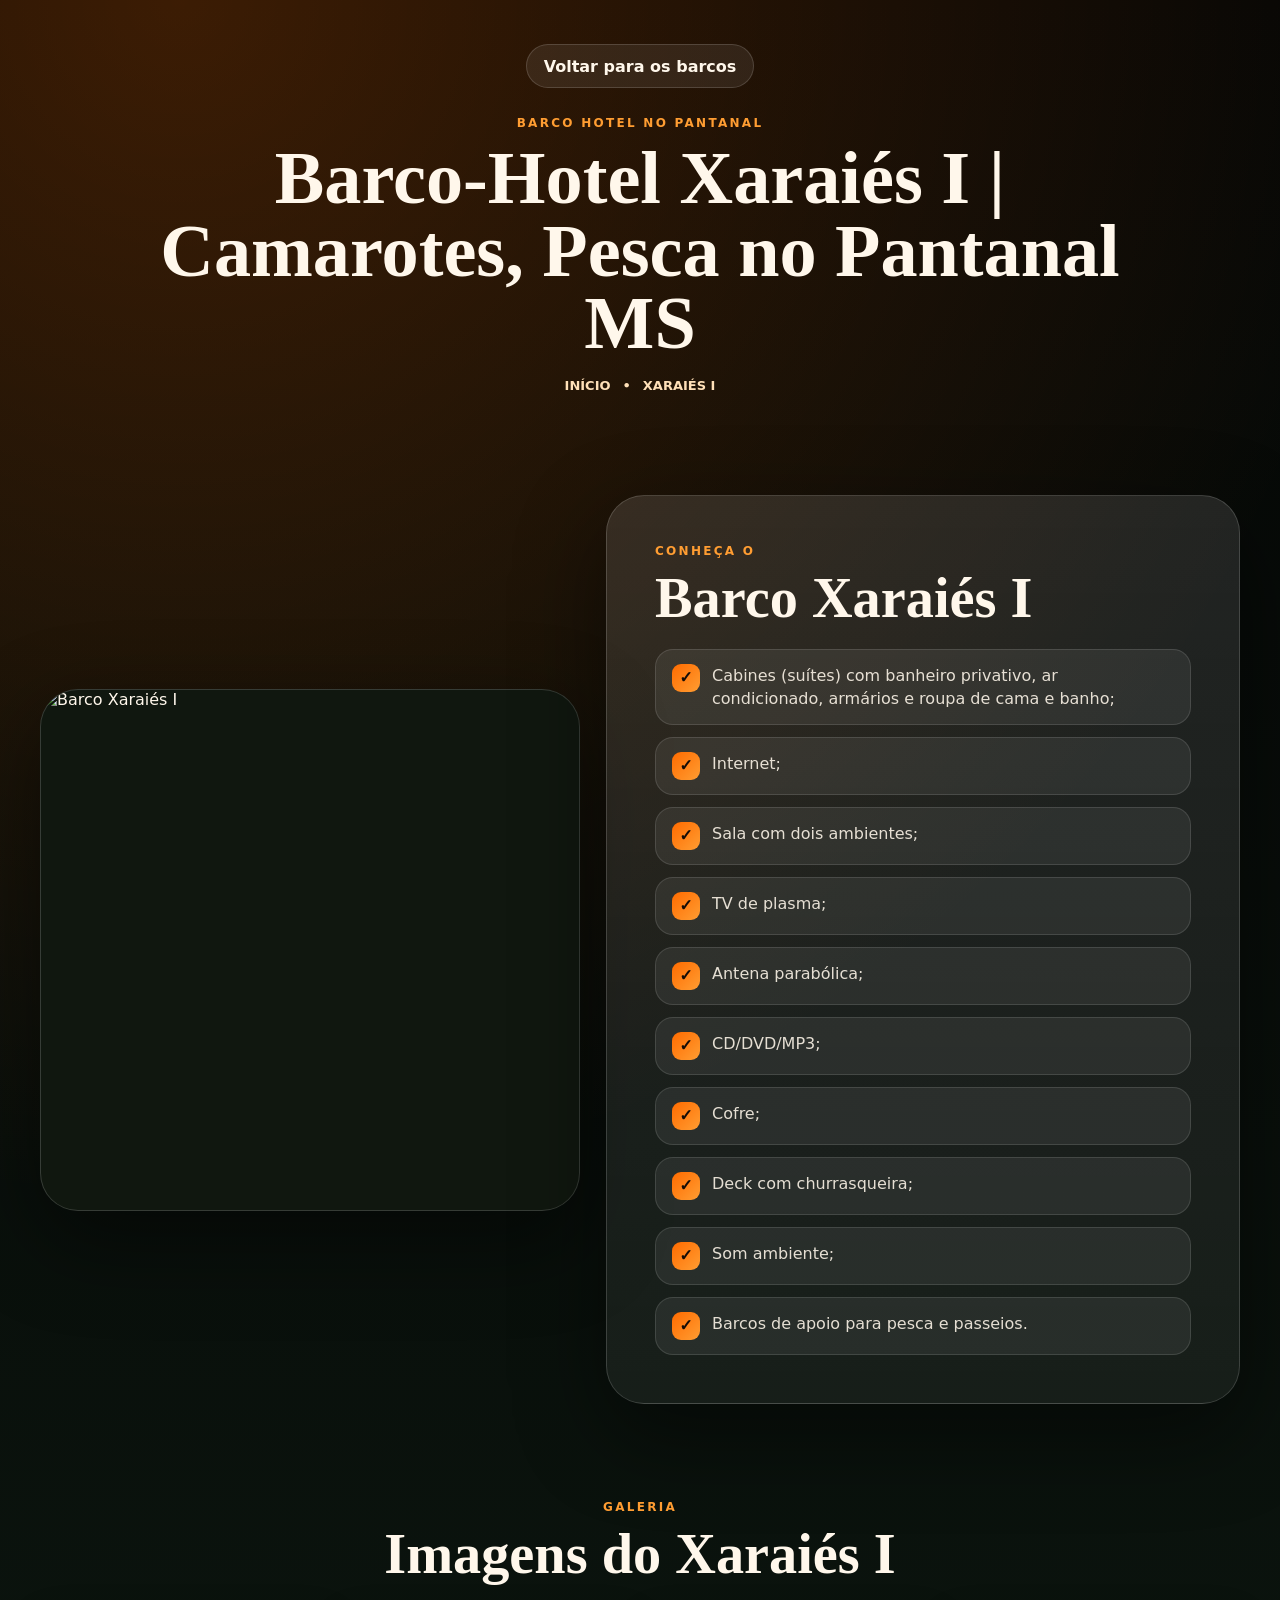
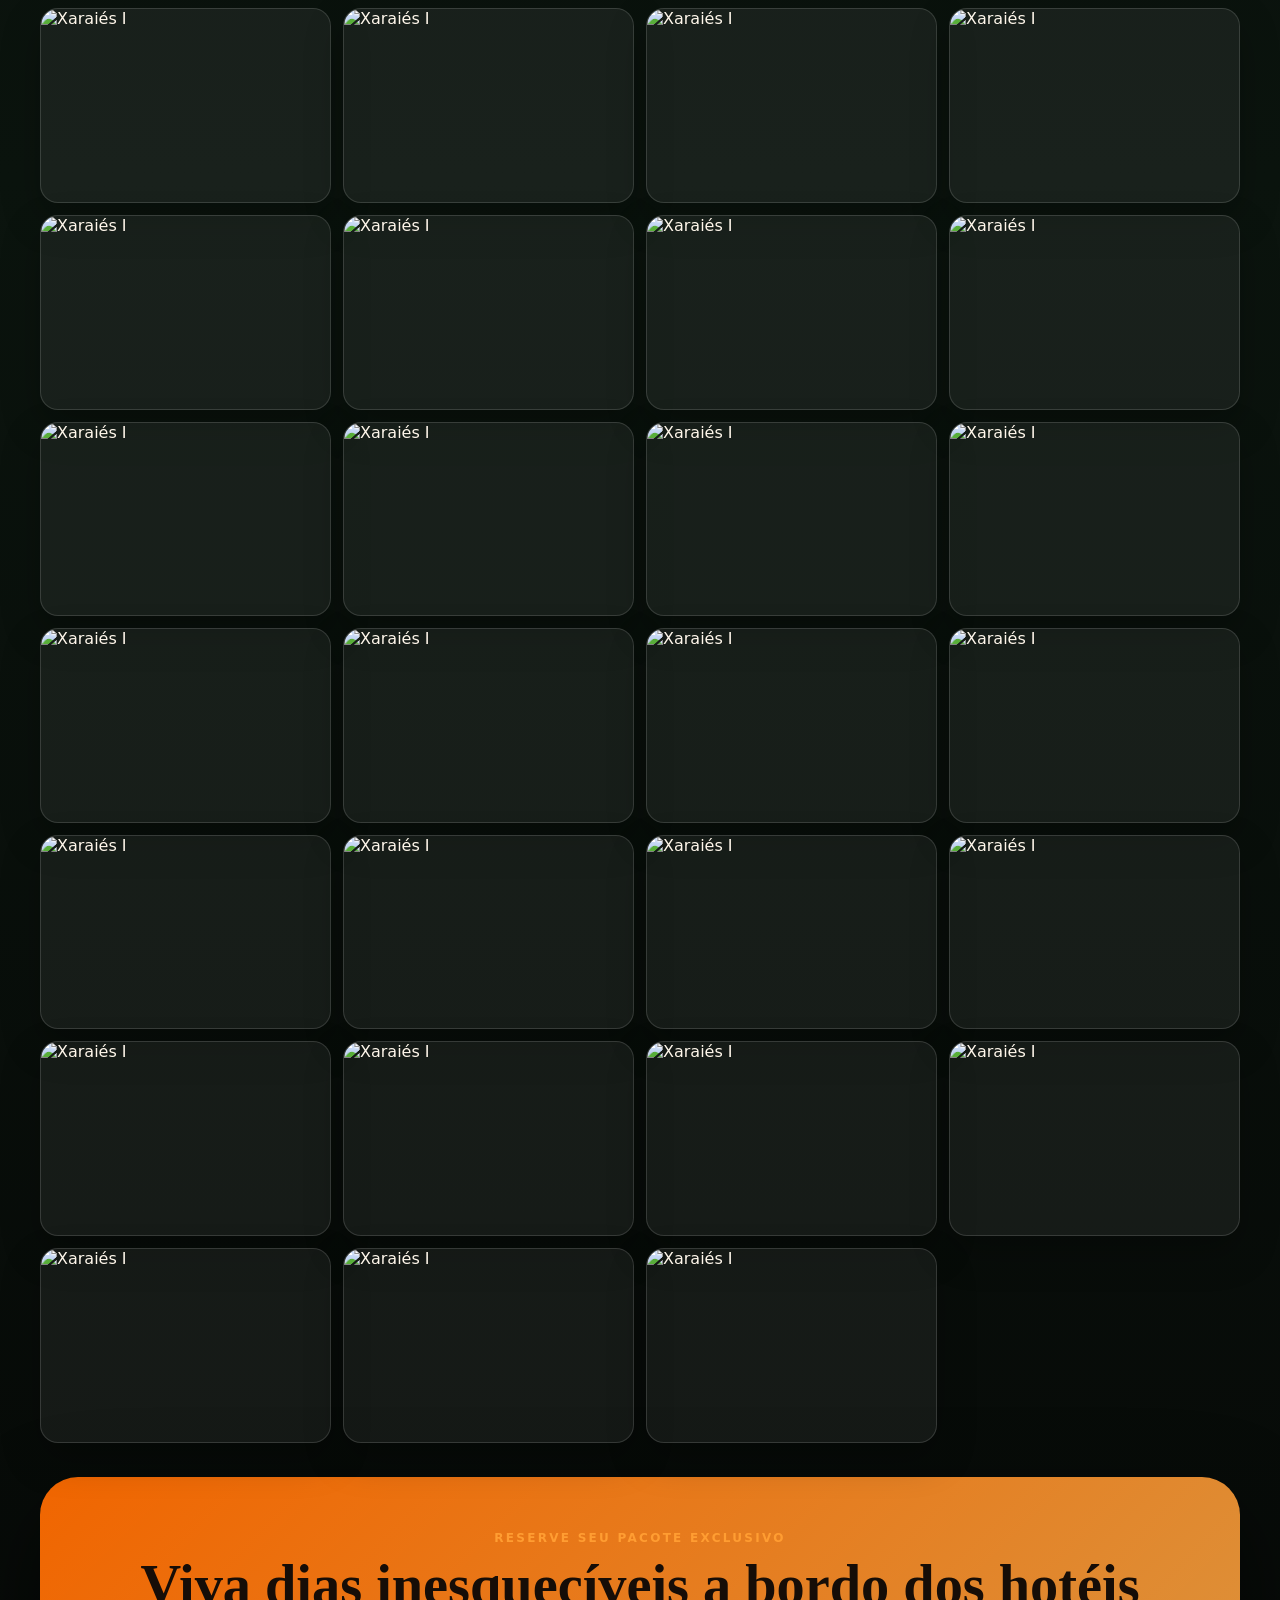
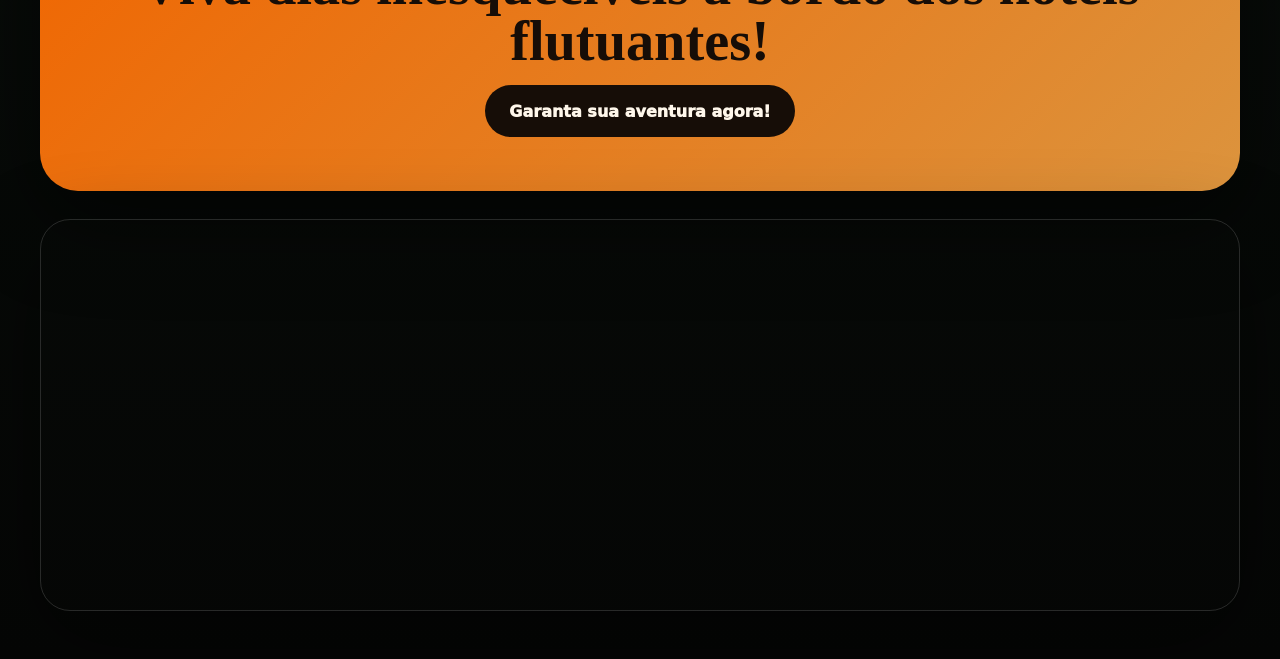
==== xaraies-1.html @ 7c59d895 "Atualiza landing Xaraies com mosaicos e detalhes" ====
<!doctype html>
<html lang="pt-BR">
<head>
  <meta charset="utf-8">
  <meta name="viewport" content="width=device-width,initial-scale=1">
  <title>Barco-Hotel Xaraiés I | Camarotes, Pesca no Pantanal MS</title>
  <meta name="description" content="Conheça o Barco-Hotel Xaraiés I: 6 camarotes com ar-condicionado e banheiro, deck com som, TV, internet e conforto para pescar no Pantanal.">
  <link rel="icon" href="assets/xaraies-logo-white.png" type="image/png">
  <style>
    :root{--white:#fff7eb;--muted:#c9c1ae;--orange:#ff6b00;--orange2:#ff9d32;--line:rgba(255,255,255,.15);--shadow:0 30px 90px rgba(0,0,0,.48);--max:1200px}*{box-sizing:border-box;margin:0;padding:0}body{font-family:system-ui,-apple-system,BlinkMacSystemFont,'Segoe UI',sans-serif;background:radial-gradient(circle at 14% 0%,rgba(255,107,0,.22),transparent 30%),linear-gradient(180deg,#050605,#0b140e 46%,#050605);color:var(--white)}a{color:inherit;text-decoration:none}img{display:block;width:100%;height:auto}.wrap{width:min(var(--max),calc(100% - 34px));margin:auto}.page-hero{padding:44px 0 54px;text-align:center}.back{display:inline-flex;min-height:44px;align-items:center;padding:0 17px;margin-bottom:28px;border-radius:999px;background:rgba(255,255,255,.08);border:1px solid var(--line);font-weight:900}.kicker{color:var(--orange2);font-size:12px;font-weight:900;letter-spacing:.19em;text-transform:uppercase;margin-bottom:12px}h1{max-width:980px;margin:auto;font-family:Georgia,'Times New Roman',serif;font-size:clamp(40px,5.8vw,76px);line-height:.98;letter-spacing:0}.crumb{display:flex;justify-content:center;gap:12px;flex-wrap:wrap;margin-top:18px;color:#ffe0b8;font-size:13px;font-weight:900;text-transform:uppercase}.section{padding:48px 0}.feature{display:grid;grid-template-columns:.92fr 1.08fr;gap:26px;align-items:center}.photo{overflow:hidden;border-radius:38px;border:1px solid rgba(255,255,255,.16);box-shadow:var(--shadow);background:#10170f}.photo img{height:100%;min-height:520px;object-fit:cover}.panel{padding:clamp(28px,4vw,48px);border-radius:38px;background:linear-gradient(180deg,rgba(255,255,255,.11),rgba(255,255,255,.055));border:1px solid rgba(255,255,255,.16);box-shadow:var(--shadow)}h2{font-family:Georgia,'Times New Roman',serif;font-size:clamp(34px,4.4vw,62px);line-height:1;margin-bottom:22px}.checks{display:grid;gap:12px}.checks li{list-style:none;display:flex;gap:12px;align-items:flex-start;padding:14px 16px;border-radius:18px;background:rgba(255,255,255,.07);border:1px solid rgba(255,255,255,.12);color:rgba(255,247,235,.88);line-height:1.45}.checks li:before{content:"✓";display:grid;place-items:center;flex:0 0 28px;width:28px;height:28px;border-radius:9px;background:linear-gradient(135deg,var(--orange),var(--orange2));color:#140d08;font-weight:950}.gallery-head{text-align:center;margin-bottom:26px}.gallery{display:grid;grid-template-columns:repeat(4,1fr);gap:12px}.gallery a{display:block;overflow:hidden;border-radius:18px;border:1px solid rgba(255,255,255,.14);background:rgba(255,255,255,.06);box-shadow:0 16px 38px rgba(0,0,0,.25)}.gallery img{aspect-ratio:3/2;object-fit:cover;transition:transform .35s ease}.gallery a:hover img{transform:scale(1.06)}.cta{margin-top:34px;padding:clamp(30px,5vw,54px);text-align:center;border-radius:38px;background:linear-gradient(135deg,rgba(255,107,0,.94),rgba(255,170,70,.86));box-shadow:var(--shadow);color:#160d07}.cta h2{margin:auto auto 16px;color:#160d07}.btn{display:inline-flex;align-items:center;justify-content:center;min-height:52px;padding:0 24px;border-radius:999px;background:#160d07;color:#fff7eb;font-weight:950}.map{margin-top:28px;overflow:hidden;border-radius:30px;border:1px solid rgba(255,255,255,.14);box-shadow:var(--shadow)}.map iframe{display:block;width:100%;height:390px;border:0}@media(max-width:920px){.feature{grid-template-columns:1fr}.gallery{grid-template-columns:repeat(2,1fr)}.photo img{min-height:360px}}@media(max-width:560px){.gallery{grid-template-columns:1fr}.panel,.photo,.cta{border-radius:28px}.section{padding:34px 0}}
  </style>
</head>
<body>
  <main>
    <section class="page-hero"><div class="wrap"><a class="back" href="index.html#barcos">Voltar para os barcos</a><div class="kicker">Barco hotel no Pantanal</div><h1>Barco-Hotel Xaraiés I | Camarotes, Pesca no Pantanal MS</h1><div class="crumb"><span>Início</span><span>•</span><span>Xaraiés I</span></div></div></section>
    <section class="section"><div class="wrap feature"><figure class="photo"><img src="https://www.xaraies.com.br/wp-content/uploads/2025/08/5b8e7bda018da_51IMG_4035.jpeg" alt="Barco Xaraiés I"></figure><div class="panel"><div class="kicker">Conheça o</div><h2>Barco Xaraiés I</h2><ul class="checks"><li>Cabines (suítes) com banheiro privativo, ar condicionado, armários e roupa de cama e banho;</li><li>Internet;</li><li>Sala com dois ambientes;</li><li>TV de plasma;</li><li>Antena parabólica;</li><li>CD/DVD/MP3;</li><li>Cofre;</li><li>Deck com churrasqueira;</li><li>Som ambiente;</li><li>Barcos de apoio para pesca e passeios.</li></ul></div></div></section>
    <section class="section"><div class="wrap"><div class="gallery-head"><div class="kicker">Galeria</div><h2>Imagens do Xaraiés I</h2></div><div class="gallery">
      <a href="https://www.xaraies.com.br/wp-content/uploads/2025/08/5b8e7bc77d520_51543653_106489969483122_421414956_nxaraies.jpg"><img src="https://www.xaraies.com.br/wp-content/uploads/2025/08/5b8e7bc77d520_51543653_106489969483122_421414956_nxaraies-300x200.jpg" alt="Xaraiés I"></a>
      <a href="https://www.xaraies.com.br/wp-content/uploads/2025/08/5b8e7bda018da_51IMG_4035-1.jpeg"><img src="https://www.xaraies.com.br/wp-content/uploads/2025/08/5b8e7bda018da_51IMG_4035-1-300x200.jpeg" alt="Xaraiés I"></a>
      <a href="https://www.xaraies.com.br/wp-content/uploads/2025/08/5b8e7be272a06_51IMG_4037.jpeg"><img src="https://www.xaraies.com.br/wp-content/uploads/2025/08/5b8e7be272a06_51IMG_4037-300x200.jpeg" alt="Xaraiés I"></a>
      <a href="https://www.xaraies.com.br/wp-content/uploads/2025/08/5b8e7beec0780_51IMG_4039.jpeg"><img src="https://www.xaraies.com.br/wp-content/uploads/2025/08/5b8e7beec0780_51IMG_4039-300x200.jpeg" alt="Xaraiés I"></a>
      <a href="https://www.xaraies.com.br/wp-content/uploads/2025/08/5b8e7bfeef9f3_51IMG_4049.jpeg"><img src="https://www.xaraies.com.br/wp-content/uploads/2025/08/5b8e7bfeef9f3_51IMG_4049-300x200.jpeg" alt="Xaraiés I"></a>
      <a href="https://www.xaraies.com.br/wp-content/uploads/2025/08/5b8e7c0b39d99_51IMG_4057.jpeg"><img src="https://www.xaraies.com.br/wp-content/uploads/2025/08/5b8e7c0b39d99_51IMG_4057-300x200.jpeg" alt="Xaraiés I"></a>
      <a href="https://www.xaraies.com.br/wp-content/uploads/2025/08/5b8e7c4fd484f_51IMG_4072.jpeg"><img src="https://www.xaraies.com.br/wp-content/uploads/2025/08/5b8e7c4fd484f_51IMG_4072-300x200.jpeg" alt="Xaraiés I"></a>
      <a href="https://www.xaraies.com.br/wp-content/uploads/2025/08/5b8e7c6d0714c_51xaraies_0001s_0000s_0002_DSC06047.jpg"><img src="https://www.xaraies.com.br/wp-content/uploads/2025/08/5b8e7c6d0714c_51xaraies_0001s_0000s_0002_DSC06047-300x200.jpg" alt="Xaraiés I"></a>
      <a href="https://www.xaraies.com.br/wp-content/uploads/2025/08/5b8e7c39e231b_51DSC06194.jpeg"><img src="https://www.xaraies.com.br/wp-content/uploads/2025/08/5b8e7c39e231b_51DSC06194-300x200.jpeg" alt="Xaraiés I"></a>
      <a href="https://www.xaraies.com.br/wp-content/uploads/2025/08/5b8e7c43cdfc9_51DSC06195.jpeg"><img src="https://www.xaraies.com.br/wp-content/uploads/2025/08/5b8e7c43cdfc9_51DSC06195-300x200.jpeg" alt="Xaraiés I"></a>
      <a href="https://www.xaraies.com.br/wp-content/uploads/2025/08/5b8e7c58b1f00_51IMG_4104.jpeg"><img src="https://www.xaraies.com.br/wp-content/uploads/2025/08/5b8e7c58b1f00_51IMG_4104-300x200.jpeg" alt="Xaraiés I"></a>
      <a href="https://www.xaraies.com.br/wp-content/uploads/2025/08/5b8e7c76a440a_51xaraies_0001s_0000s_0003_IMG_3909.jpg"><img src="https://www.xaraies.com.br/wp-content/uploads/2025/08/5b8e7c76a440a_51xaraies_0001s_0000s_0003_IMG_3909-300x200.jpg" alt="Xaraiés I"></a>
      <a href="https://www.xaraies.com.br/wp-content/uploads/2025/08/5b8e7c17110bc_51IMG_4060.jpeg"><img src="https://www.xaraies.com.br/wp-content/uploads/2025/08/5b8e7c17110bc_51IMG_4060-300x200.jpeg" alt="Xaraiés I"></a>
      <a href="https://www.xaraies.com.br/wp-content/uploads/2025/08/5b8e7c308274e_51DSC05671.jpeg"><img src="https://www.xaraies.com.br/wp-content/uploads/2025/08/5b8e7c308274e_51DSC05671-300x200.jpeg" alt="Xaraiés I"></a>
      <a href="https://www.xaraies.com.br/wp-content/uploads/2025/08/5b8e7c2764071_51DSC00381.jpeg"><img src="https://www.xaraies.com.br/wp-content/uploads/2025/08/5b8e7c2764071_51DSC00381-300x200.jpeg" alt="Xaraiés I"></a>
      <a href="https://www.xaraies.com.br/wp-content/uploads/2025/08/5b8e812fa07ce_xaraies-iFoto_xaraies_20I.jpg"><img src="https://www.xaraies.com.br/wp-content/uploads/2025/08/5b8e812fa07ce_xaraies-iFoto_xaraies_20I-300x200.jpg" alt="Xaraiés I"></a>
      <a href="https://www.xaraies.com.br/wp-content/uploads/2025/08/5b8e87cb768de_51544524_106496039482515_2103858071_n.jpg"><img src="https://www.xaraies.com.br/wp-content/uploads/2025/08/5b8e87cb768de_51544524_106496039482515_2103858071_n-300x200.jpg" alt="Xaraiés I"></a>
      <a href="https://www.xaraies.com.br/wp-content/uploads/2025/08/5b8e87d1aa198_511461471_821743274591565_504781004856886628_n.jpg"><img src="https://www.xaraies.com.br/wp-content/uploads/2025/08/5b8e87d1aa198_511461471_821743274591565_504781004856886628_n-300x200.jpg" alt="Xaraiés I"></a>
      <a href="https://www.xaraies.com.br/wp-content/uploads/2025/08/5b8e87e0e5dab_51IMG_3305.jpeg"><img src="https://www.xaraies.com.br/wp-content/uploads/2025/08/5b8e87e0e5dab_51IMG_3305-300x200.jpeg" alt="Xaraiés I"></a>
      <a href="https://www.xaraies.com.br/wp-content/uploads/2025/08/5b8e874b8fe16_51IMG_3500.jpeg"><img src="https://www.xaraies.com.br/wp-content/uploads/2025/08/5b8e874b8fe16_51IMG_3500-300x200.jpeg" alt="Xaraiés I"></a>
      <a href="https://www.xaraies.com.br/wp-content/uploads/2025/08/5b8e878acc982_51IMG_3453.jpeg"><img src="https://www.xaraies.com.br/wp-content/uploads/2025/08/5b8e878acc982_51IMG_3453-300x200.jpeg" alt="Xaraiés I"></a>
      <a href="https://www.xaraies.com.br/wp-content/uploads/2025/08/5b8e8753ce5c2_51IMG_3811.jpeg"><img src="https://www.xaraies.com.br/wp-content/uploads/2025/08/5b8e8753ce5c2_51IMG_3811-300x200.jpeg" alt="Xaraiés I"></a>
      <a href="https://www.xaraies.com.br/wp-content/uploads/2025/08/5b8e8766f2c28_51IMG_4010.jpeg"><img src="https://www.xaraies.com.br/wp-content/uploads/2025/08/5b8e8766f2c28_51IMG_4010-300x200.jpeg" alt="Xaraiés I"></a>
      <a href="https://www.xaraies.com.br/wp-content/uploads/2025/08/5b8e87929c56f_51IMG_3520.jpeg"><img src="https://www.xaraies.com.br/wp-content/uploads/2025/08/5b8e87929c56f_51IMG_3520-300x200.jpeg" alt="Xaraiés I"></a>
      <a href="https://www.xaraies.com.br/wp-content/uploads/2025/08/5b8e873335cbd_51DSC05928.jpeg"><img src="https://www.xaraies.com.br/wp-content/uploads/2025/08/5b8e873335cbd_51DSC05928-300x200.jpeg" alt="Xaraiés I"></a>
      <a href="https://www.xaraies.com.br/wp-content/uploads/2025/08/5b8e877938a10_51IMG_3471.jpeg"><img src="https://www.xaraies.com.br/wp-content/uploads/2025/08/5b8e877938a10_51IMG_3471-300x200.jpeg" alt="Xaraiés I"></a>
      <a href="https://www.xaraies.com.br/wp-content/uploads/2025/08/5b8e877144890_51IMG_3942.jpeg"><img src="https://www.xaraies.com.br/wp-content/uploads/2025/08/5b8e877144890_51IMG_3942-300x200.jpeg" alt="Xaraiés I"></a>
    </div><div class="cta"><div class="kicker">Reserve seu pacote exclusivo</div><h2>Viva dias inesquecíveis a bordo dos hotéis flutuantes!</h2><a class="btn" href="https://wa.me/5517991431685">Garanta sua aventura agora!</a></div><div class="map"><iframe src="https://www.google.com/maps/embed?pb=!1m14!1m8!1m3!1d2338.7052740468907!2d-57.8871192!3d-21.6959787!3m2!1i1024!2i768!4f13.1!3m3!1m2!1s0x947aef006ca0fbed%3A0xbfc80fa82f9ef3bc!2sPorto%20Geral!5e1!3m2!1spt-BR!2sus!4v1755864551942!5m2!1spt-BR!2sus" loading="lazy" referrerpolicy="no-referrer-when-downgrade"></iframe></div></div></section>
  </main>
</body>
</html>
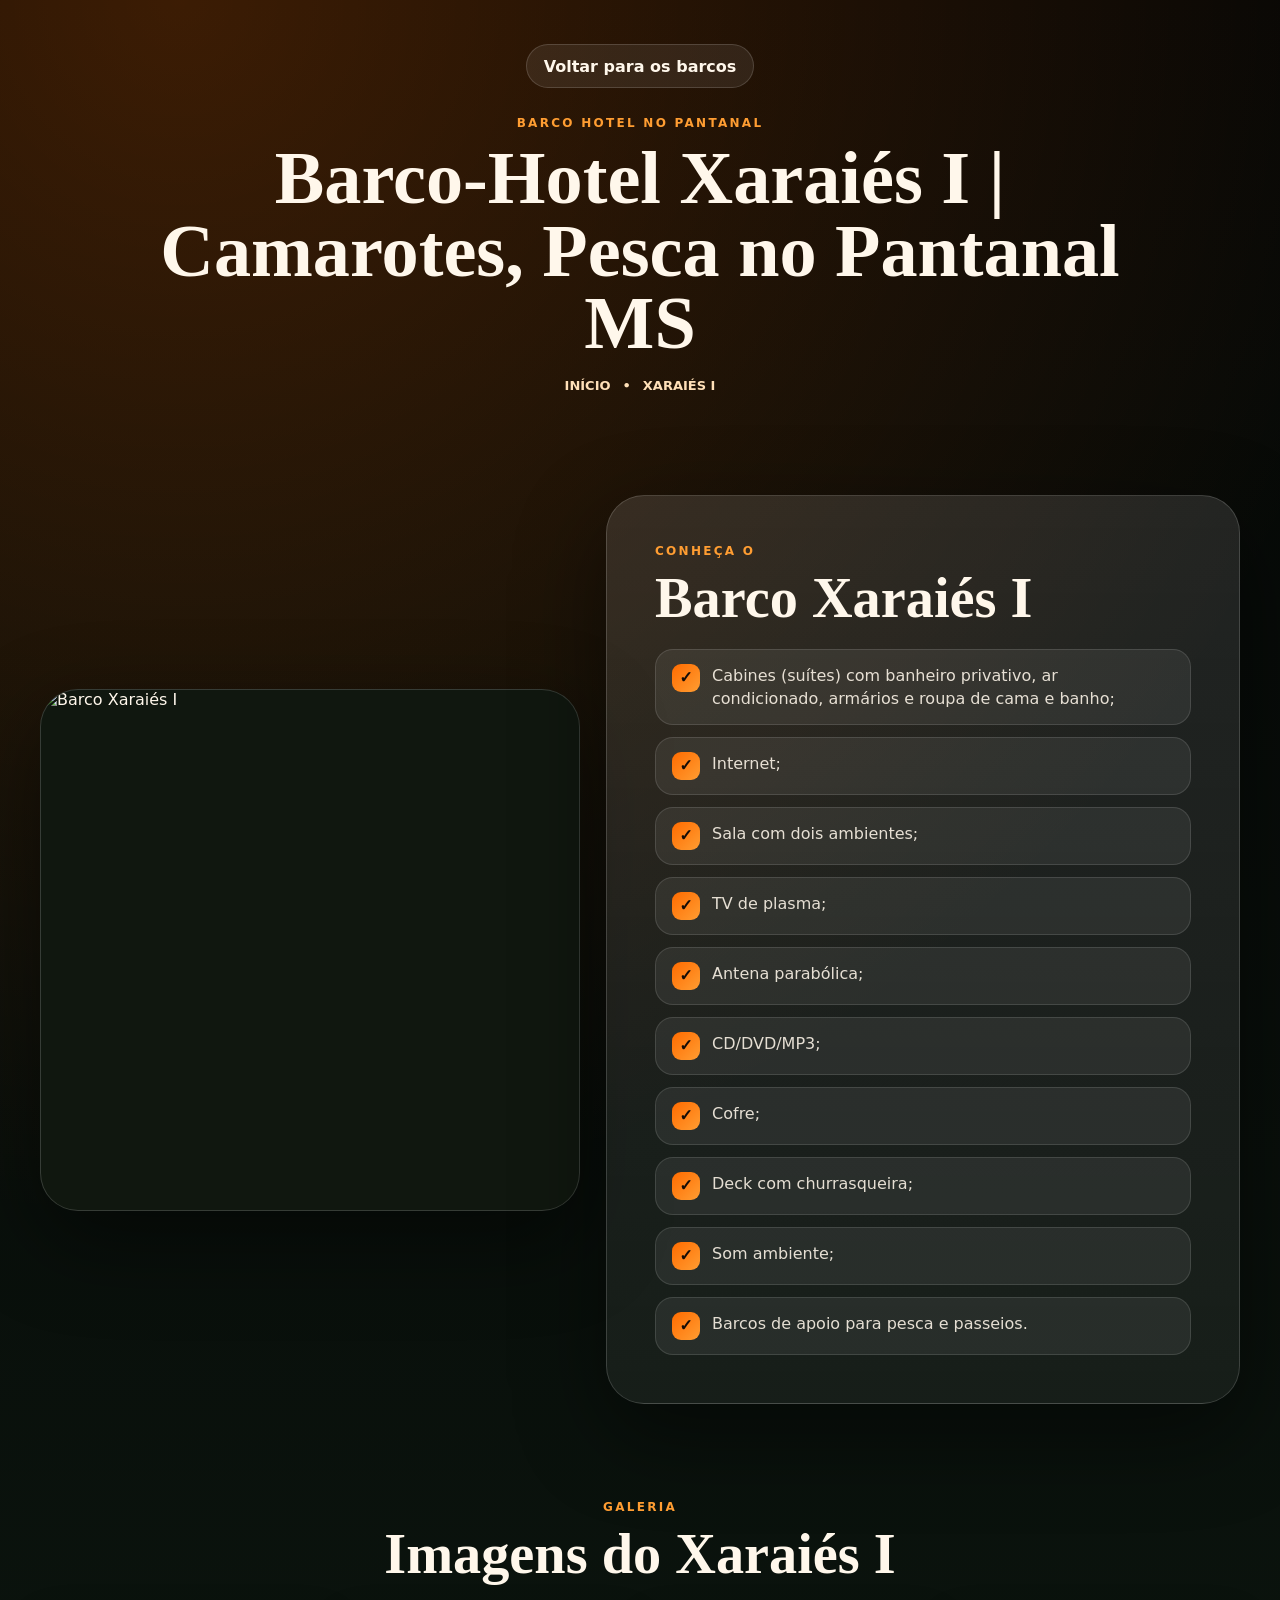
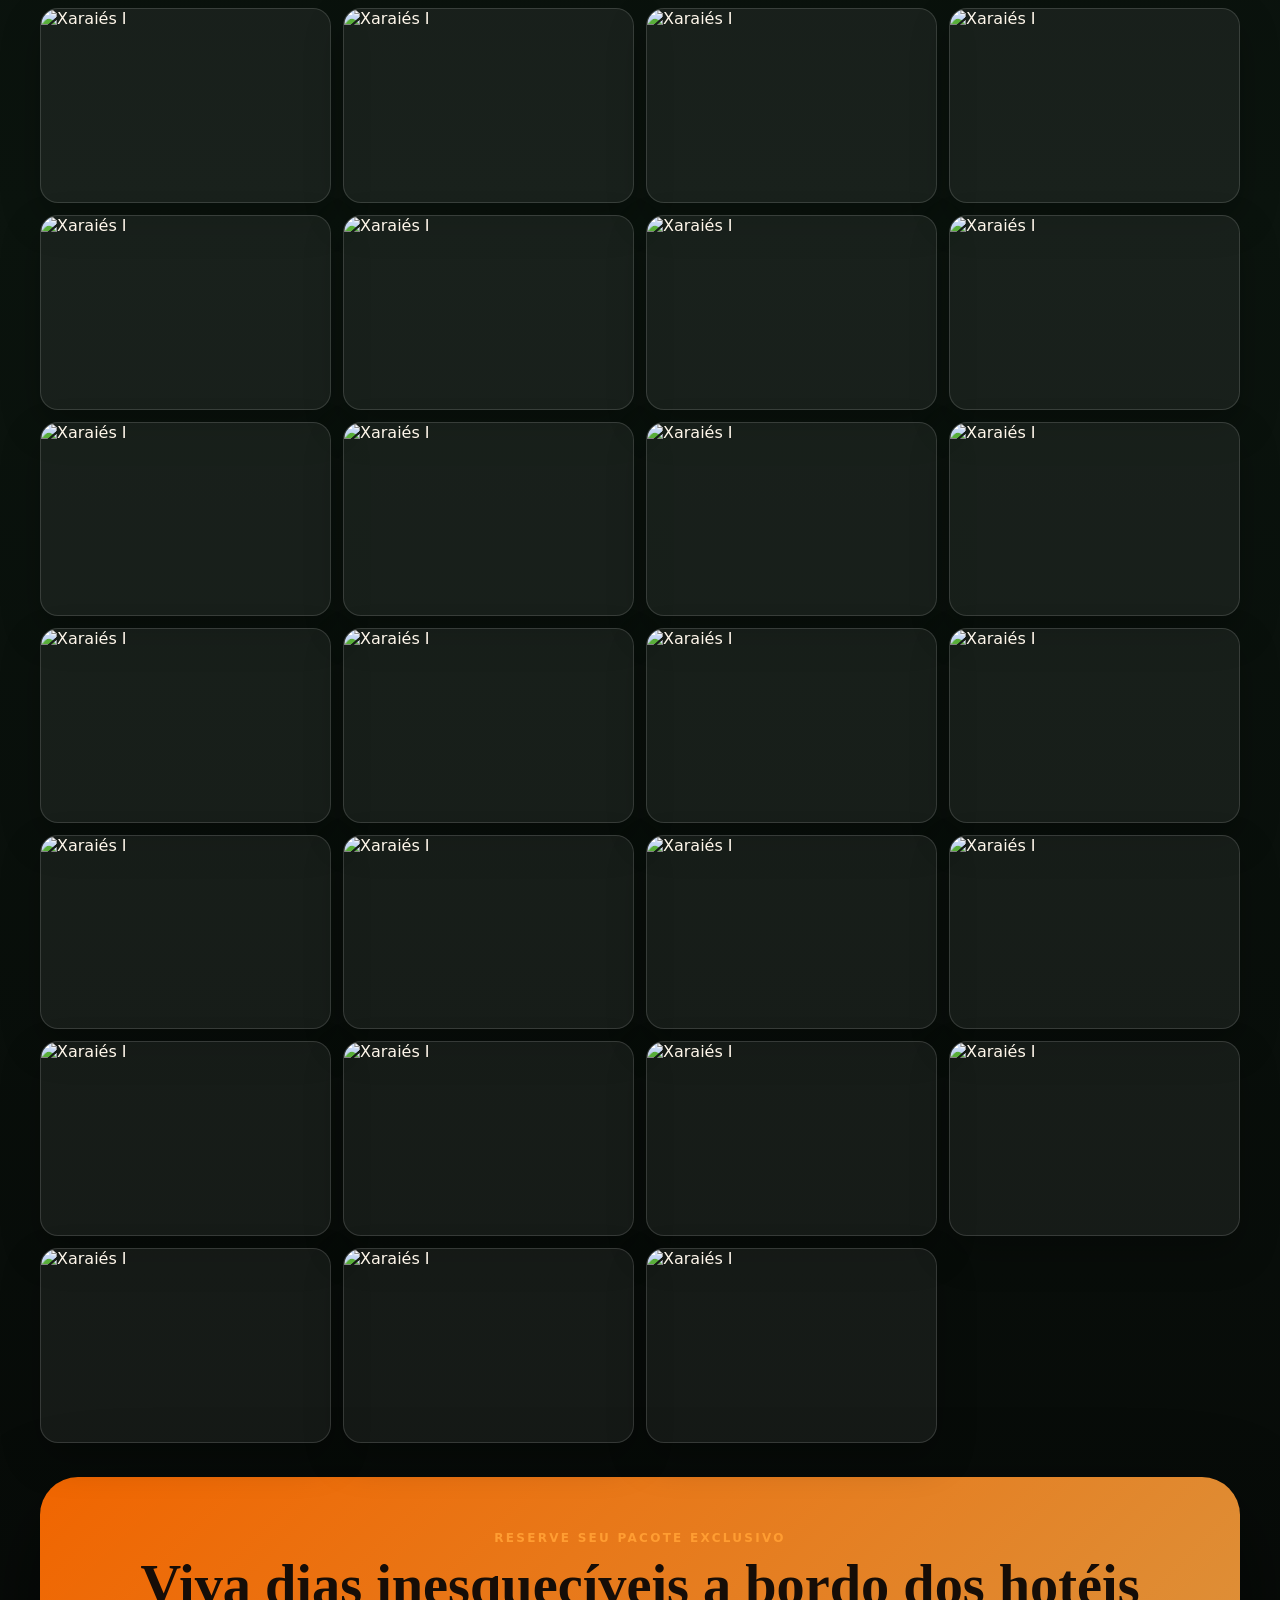
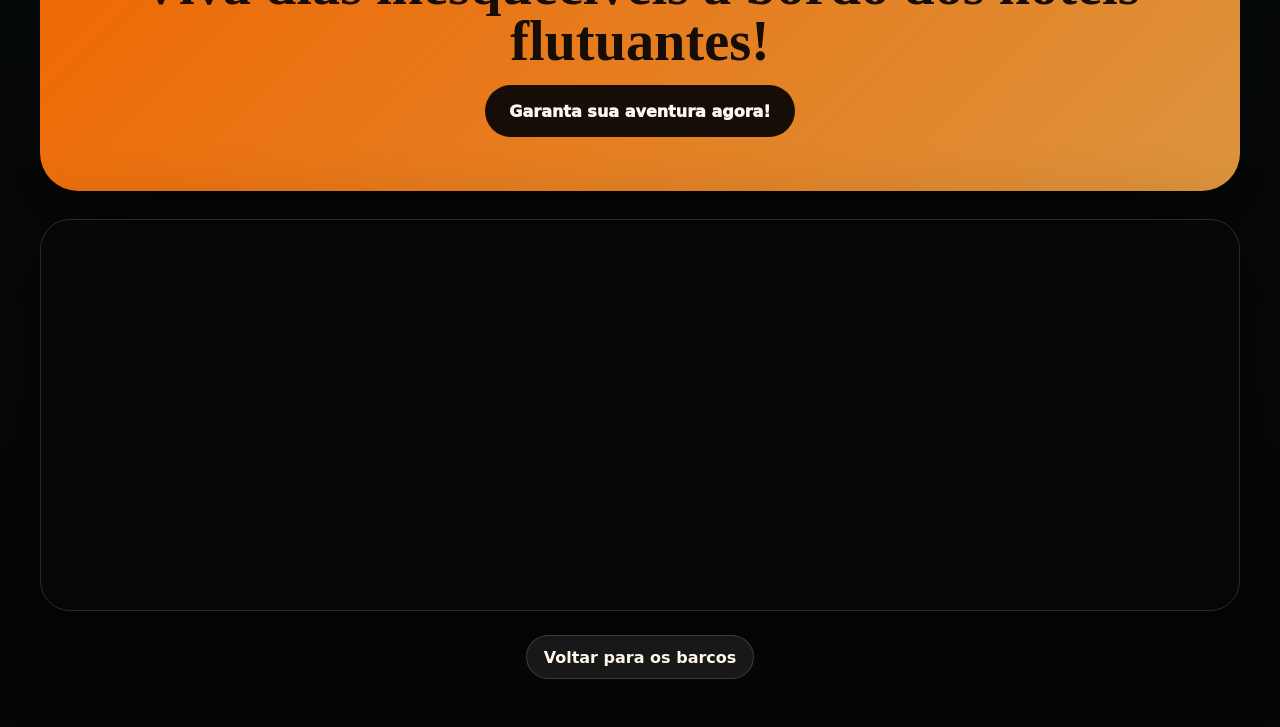
==== commit cfd9d2ad: "Adiciona retorno nos detalhes dos barcos" ====
--- a/xaraies-1.html
+++ b/xaraies-1.html
@@ -7,7 +7,7 @@
   <meta name="description" content="Conheça o Barco-Hotel Xaraiés I: 6 camarotes com ar-condicionado e banheiro, deck com som, TV, internet e conforto para pescar no Pantanal.">
   <link rel="icon" href="assets/xaraies-logo-white.png" type="image/png">
   <style>
-    :root{--white:#fff7eb;--muted:#c9c1ae;--orange:#ff6b00;--orange2:#ff9d32;--line:rgba(255,255,255,.15);--shadow:0 30px 90px rgba(0,0,0,.48);--max:1200px}*{box-sizing:border-box;margin:0;padding:0}body{font-family:system-ui,-apple-system,BlinkMacSystemFont,'Segoe UI',sans-serif;background:radial-gradient(circle at 14% 0%,rgba(255,107,0,.22),transparent 30%),linear-gradient(180deg,#050605,#0b140e 46%,#050605);color:var(--white)}a{color:inherit;text-decoration:none}img{display:block;width:100%;height:auto}.wrap{width:min(var(--max),calc(100% - 34px));margin:auto}.page-hero{padding:44px 0 54px;text-align:center}.back{display:inline-flex;min-height:44px;align-items:center;padding:0 17px;margin-bottom:28px;border-radius:999px;background:rgba(255,255,255,.08);border:1px solid var(--line);font-weight:900}.kicker{color:var(--orange2);font-size:12px;font-weight:900;letter-spacing:.19em;text-transform:uppercase;margin-bottom:12px}h1{max-width:980px;margin:auto;font-family:Georgia,'Times New Roman',serif;font-size:clamp(40px,5.8vw,76px);line-height:.98;letter-spacing:0}.crumb{display:flex;justify-content:center;gap:12px;flex-wrap:wrap;margin-top:18px;color:#ffe0b8;font-size:13px;font-weight:900;text-transform:uppercase}.section{padding:48px 0}.feature{display:grid;grid-template-columns:.92fr 1.08fr;gap:26px;align-items:center}.photo{overflow:hidden;border-radius:38px;border:1px solid rgba(255,255,255,.16);box-shadow:var(--shadow);background:#10170f}.photo img{height:100%;min-height:520px;object-fit:cover}.panel{padding:clamp(28px,4vw,48px);border-radius:38px;background:linear-gradient(180deg,rgba(255,255,255,.11),rgba(255,255,255,.055));border:1px solid rgba(255,255,255,.16);box-shadow:var(--shadow)}h2{font-family:Georgia,'Times New Roman',serif;font-size:clamp(34px,4.4vw,62px);line-height:1;margin-bottom:22px}.checks{display:grid;gap:12px}.checks li{list-style:none;display:flex;gap:12px;align-items:flex-start;padding:14px 16px;border-radius:18px;background:rgba(255,255,255,.07);border:1px solid rgba(255,255,255,.12);color:rgba(255,247,235,.88);line-height:1.45}.checks li:before{content:"✓";display:grid;place-items:center;flex:0 0 28px;width:28px;height:28px;border-radius:9px;background:linear-gradient(135deg,var(--orange),var(--orange2));color:#140d08;font-weight:950}.gallery-head{text-align:center;margin-bottom:26px}.gallery{display:grid;grid-template-columns:repeat(4,1fr);gap:12px}.gallery a{display:block;overflow:hidden;border-radius:18px;border:1px solid rgba(255,255,255,.14);background:rgba(255,255,255,.06);box-shadow:0 16px 38px rgba(0,0,0,.25)}.gallery img{aspect-ratio:3/2;object-fit:cover;transition:transform .35s ease}.gallery a:hover img{transform:scale(1.06)}.cta{margin-top:34px;padding:clamp(30px,5vw,54px);text-align:center;border-radius:38px;background:linear-gradient(135deg,rgba(255,107,0,.94),rgba(255,170,70,.86));box-shadow:var(--shadow);color:#160d07}.cta h2{margin:auto auto 16px;color:#160d07}.btn{display:inline-flex;align-items:center;justify-content:center;min-height:52px;padding:0 24px;border-radius:999px;background:#160d07;color:#fff7eb;font-weight:950}.map{margin-top:28px;overflow:hidden;border-radius:30px;border:1px solid rgba(255,255,255,.14);box-shadow:var(--shadow)}.map iframe{display:block;width:100%;height:390px;border:0}@media(max-width:920px){.feature{grid-template-columns:1fr}.gallery{grid-template-columns:repeat(2,1fr)}.photo img{min-height:360px}}@media(max-width:560px){.gallery{grid-template-columns:1fr}.panel,.photo,.cta{border-radius:28px}.section{padding:34px 0}}
+    :root{--white:#fff7eb;--muted:#c9c1ae;--orange:#ff6b00;--orange2:#ff9d32;--line:rgba(255,255,255,.15);--shadow:0 30px 90px rgba(0,0,0,.48);--max:1200px}*{box-sizing:border-box;margin:0;padding:0}body{font-family:system-ui,-apple-system,BlinkMacSystemFont,'Segoe UI',sans-serif;background:radial-gradient(circle at 14% 0%,rgba(255,107,0,.22),transparent 30%),linear-gradient(180deg,#050605,#0b140e 46%,#050605);color:var(--white)}a{color:inherit;text-decoration:none}img{display:block;width:100%;height:auto}.wrap{width:min(var(--max),calc(100% - 34px));margin:auto}.page-hero{padding:44px 0 54px;text-align:center}.back{display:inline-flex;min-height:44px;align-items:center;padding:0 17px;margin-bottom:28px;border-radius:999px;background:rgba(255,255,255,.08);border:1px solid var(--line);font-weight:900}.bottom-nav{display:flex;justify-content:center;margin-top:24px}.bottom-nav .back{margin-bottom:0}.kicker{color:var(--orange2);font-size:12px;font-weight:900;letter-spacing:.19em;text-transform:uppercase;margin-bottom:12px}h1{max-width:980px;margin:auto;font-family:Georgia,'Times New Roman',serif;font-size:clamp(40px,5.8vw,76px);line-height:.98;letter-spacing:0}.crumb{display:flex;justify-content:center;gap:12px;flex-wrap:wrap;margin-top:18px;color:#ffe0b8;font-size:13px;font-weight:900;text-transform:uppercase}.section{padding:48px 0}.feature{display:grid;grid-template-columns:.92fr 1.08fr;gap:26px;align-items:center}.photo{overflow:hidden;border-radius:38px;border:1px solid rgba(255,255,255,.16);box-shadow:var(--shadow);background:#10170f}.photo img{height:100%;min-height:520px;object-fit:cover}.panel{padding:clamp(28px,4vw,48px);border-radius:38px;background:linear-gradient(180deg,rgba(255,255,255,.11),rgba(255,255,255,.055));border:1px solid rgba(255,255,255,.16);box-shadow:var(--shadow)}h2{font-family:Georgia,'Times New Roman',serif;font-size:clamp(34px,4.4vw,62px);line-height:1;margin-bottom:22px}.checks{display:grid;gap:12px}.checks li{list-style:none;display:flex;gap:12px;align-items:flex-start;padding:14px 16px;border-radius:18px;background:rgba(255,255,255,.07);border:1px solid rgba(255,255,255,.12);color:rgba(255,247,235,.88);line-height:1.45}.checks li:before{content:"✓";display:grid;place-items:center;flex:0 0 28px;width:28px;height:28px;border-radius:9px;background:linear-gradient(135deg,var(--orange),var(--orange2));color:#140d08;font-weight:950}.gallery-head{text-align:center;margin-bottom:26px}.gallery{display:grid;grid-template-columns:repeat(4,1fr);gap:12px}.gallery a{display:block;overflow:hidden;border-radius:18px;border:1px solid rgba(255,255,255,.14);background:rgba(255,255,255,.06);box-shadow:0 16px 38px rgba(0,0,0,.25)}.gallery img{aspect-ratio:3/2;object-fit:cover;transition:transform .35s ease}.gallery a:hover img{transform:scale(1.06)}.cta{margin-top:34px;padding:clamp(30px,5vw,54px);text-align:center;border-radius:38px;background:linear-gradient(135deg,rgba(255,107,0,.94),rgba(255,170,70,.86));box-shadow:var(--shadow);color:#160d07}.cta h2{margin:auto auto 16px;color:#160d07}.btn{display:inline-flex;align-items:center;justify-content:center;min-height:52px;padding:0 24px;border-radius:999px;background:#160d07;color:#fff7eb;font-weight:950}.map{margin-top:28px;overflow:hidden;border-radius:30px;border:1px solid rgba(255,255,255,.14);box-shadow:var(--shadow)}.map iframe{display:block;width:100%;height:390px;border:0}@media(max-width:920px){.feature{grid-template-columns:1fr}.gallery{grid-template-columns:repeat(2,1fr)}.photo img{min-height:360px}}@media(max-width:560px){.gallery{grid-template-columns:1fr}.panel,.photo,.cta{border-radius:28px}.section{padding:34px 0}}
   </style>
 </head>
 <body>
@@ -42,7 +42,7 @@
       <a href="https://www.xaraies.com.br/wp-content/uploads/2025/08/5b8e873335cbd_51DSC05928.jpeg"><img src="https://www.xaraies.com.br/wp-content/uploads/2025/08/5b8e873335cbd_51DSC05928-300x200.jpeg" alt="Xaraiés I"></a>
       <a href="https://www.xaraies.com.br/wp-content/uploads/2025/08/5b8e877938a10_51IMG_3471.jpeg"><img src="https://www.xaraies.com.br/wp-content/uploads/2025/08/5b8e877938a10_51IMG_3471-300x200.jpeg" alt="Xaraiés I"></a>
       <a href="https://www.xaraies.com.br/wp-content/uploads/2025/08/5b8e877144890_51IMG_3942.jpeg"><img src="https://www.xaraies.com.br/wp-content/uploads/2025/08/5b8e877144890_51IMG_3942-300x200.jpeg" alt="Xaraiés I"></a>
-    </div><div class="cta"><div class="kicker">Reserve seu pacote exclusivo</div><h2>Viva dias inesquecíveis a bordo dos hotéis flutuantes!</h2><a class="btn" href="https://wa.me/5517991431685">Garanta sua aventura agora!</a></div><div class="map"><iframe src="https://www.google.com/maps/embed?pb=!1m14!1m8!1m3!1d2338.7052740468907!2d-57.8871192!3d-21.6959787!3m2!1i1024!2i768!4f13.1!3m3!1m2!1s0x947aef006ca0fbed%3A0xbfc80fa82f9ef3bc!2sPorto%20Geral!5e1!3m2!1spt-BR!2sus!4v1755864551942!5m2!1spt-BR!2sus" loading="lazy" referrerpolicy="no-referrer-when-downgrade"></iframe></div></div></section>
+    </div><div class="cta"><div class="kicker">Reserve seu pacote exclusivo</div><h2>Viva dias inesquecíveis a bordo dos hotéis flutuantes!</h2><a class="btn" href="https://wa.me/5517991431685">Garanta sua aventura agora!</a></div><div class="map"><iframe src="https://www.google.com/maps/embed?pb=!1m14!1m8!1m3!1d2338.7052740468907!2d-57.8871192!3d-21.6959787!3m2!1i1024!2i768!4f13.1!3m3!1m2!1s0x947aef006ca0fbed%3A0xbfc80fa82f9ef3bc!2sPorto%20Geral!5e1!3m2!1spt-BR!2sus!4v1755864551942!5m2!1spt-BR!2sus" loading="lazy" referrerpolicy="no-referrer-when-downgrade"></iframe></div><div class="bottom-nav"><a class="back" href="index.html#barcos">Voltar para os barcos</a></div></div></section>
   </main>
 </body>
 </html>
